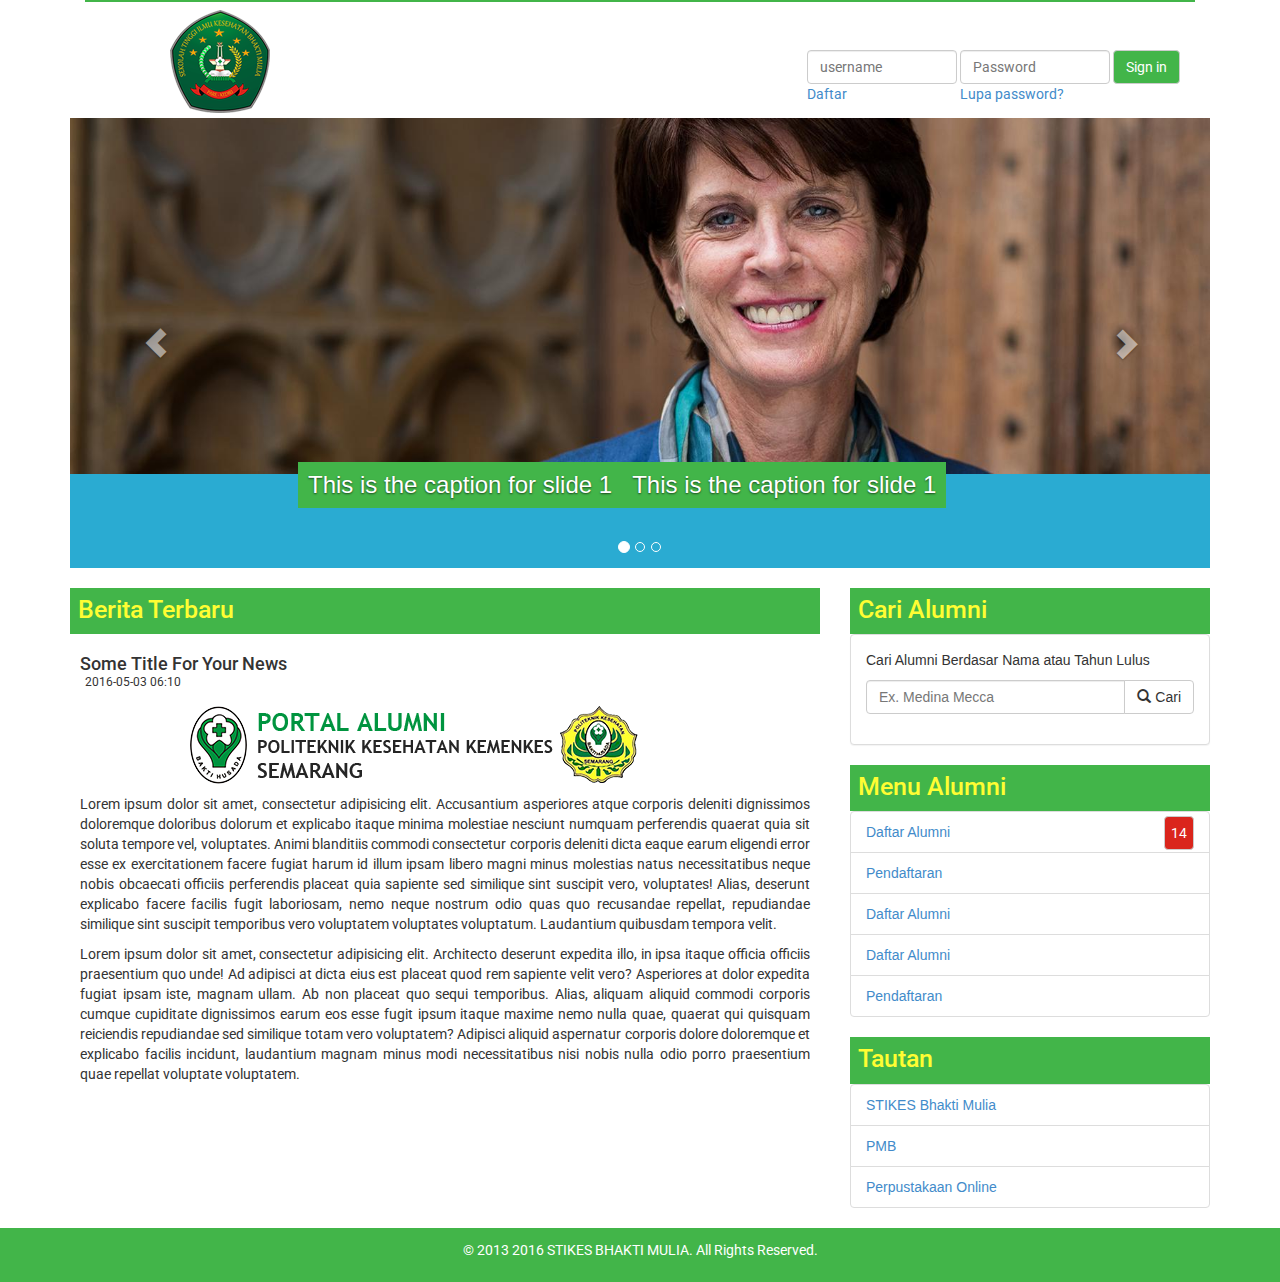
==== news1.html @ 32172011 "init files" ====
<html>
<head>
    <title>Alumni Portal</title>
    <link rel="stylesheet" href="assets/css/bootstrap.css" type="text/css">
    <link rel="stylesheet" href="assets/css/font-awesome.css" type="text/css">
    <link rel="stylesheet" href="assets/css/animate.css" type="text/css">
    <!-- Style of CSS -->
    <link rel="stylesheet" href="assets/css/style.css" type="text/css">

    <link href="https://fonts.googleapis.com/css?family=Roboto" rel="stylesheet">
</head>
<body>
<div class="container">
    <div class="col-lg-12">
        <div class="col-md-6">
            <a href="/" class="logo"><img src="assets/images/logo-kecil.png" alt=""></a>
        </div>
        <div class="col-md-6">
            <div class="login">
                <form class="form-inline" role="form">
                    <div class="form-group">
                        <label class="sr-only" for="exampleInputEmail2">Email address</label>
                        <input type="text" class="form-control" id="exampleInputEmail2" placeholder="username">
                        <p><a href="" data-toggle="modal" data-target="#myModal"> Daftar </a></p>
                    </div>
                    <div class="form-group">
                        <label class="sr-only" for="exampleInputPassword2">Password</label>
                        <input type="password" class="form-control" id="exampleInputPassword2" placeholder="Password">
                        <p><a href="" > Lupa password?</a></p>
                    </div>
                    <button type="submit" class="btn btn-default">Sign in</button>
                </form>
            </div>
            <!-- Modal -->
            <div class="modal fade" id="myModal" tabindex="-1" role="dialog" aria-labelledby="myModalLabel" aria-hidden="true">
                <div class="modal-dialog">
                    <div class="modal-content">
                        <div class="modal-header">
                            <button type="button" class="close" data-dismiss="modal" aria-hidden="true">&times;</button>
                            <h4 class="modal-title" id="myModalLabel">Daftar</h4>
                        </div>
                        <div class="modal-body">
                            <form role="form">
                                <div class="form-group">
                                    <label for="exampleInputEmail1">Nama Lengkap</label>
                                    <input type="email" class="form-control" id="exampleInputEmail1" placeholder="Enter email">
                                </div>
                                <div class="form-group">
                                    <label for="exampleInputEmail1">Nomor Telp</label>
                                    <input type="email" class="form-control" id="exampleInputEmail1" placeholder="Enter email">
                                </div>
                                <div class="form-group">
                                    <label for="exampleInputEmail1">Jurusan</label>
                                    <input type="email" class="form-control" id="exampleInputEmail1" placeholder="Enter email">
                                </div>
                                <div class="form-group">
                                    <label for="exampleInputEmail1">Email</label>
                                    <input type="email" class="form-control" id="exampleInputEmail1" placeholder="Enter email">
                                </div>
                                <div class="form-group">
                                    <label for="exampleInputEmail1">Pendidikan Terakhir</label>
                                    <input type="email" class="form-control" id="exampleInputEmail1" placeholder="Enter email">
                                </div>
                                <div class="form-group">
                                    <label for="exampleInputEmail1">Pekerjaan</label>
                                    <input type="email" class="form-control" id="exampleInputEmail1" placeholder="Enter email">
                                </div>
                                <div class="form-group">
                                    <label for="exampleInputPassword1">Password</label>
                                    <input type="password" class="form-control" id="exampleInputPassword1" placeholder="Password">
                                </div>

                            </form>
                        </div>
                        <div class="modal-footer">
                            <button type="button" class="btn btn-primary" data-toggle="modal" data-target=".bs-example-modal-sm" >Submit</button>
                        </div>
                    </div>
                </div>
            </div>

            <!-- confirmation modal -->
            <div class="modal fade bs-example-modal-sm" tabindex="-1" role="dialog" aria-labelledby="mySmallModalLabel" aria-hidden="true">
                <div class="modal-dialog modal-sm">
                    <div class="modal-content">
                        <div class="modal-header">
                            <button type="button" class="close" data-dismiss="modal" aria-hidden="true">&times;</button>
                            <h4 class="modal-title" id="myModalLabel">Confirmation</h4>
                        </div>
                        <div class="modal-body">
                            Data anda telah dikirim. Selamat bergabung sebagai alumni STIKES Bhakti Mulia !
                        </div>
                    </div>
                </div>
            </div>

        </div>
        <div class="slash"></div>
    </div>

</div>
<div class="container">
    <!--<nav class=" navbar-default">
        <div class="container-fluid">
            &lt;!&ndash; Brand and toggle get grouped for better mobile display &ndash;&gt;
            <div class="navbar-header">
                <button type="button" class="navbar-toggle collapsed" data-toggle="collapse" data-target="#bs-example-navbar-collapse-1" aria-expanded="false">
                    <span class="sr-only">Toggle navigation</span>
                    <span class="icon-bar"></span>
                    <span class="icon-bar"></span>
                    <span class="icon-bar"></span>
                </button>
                &lt;!&ndash;<a class="navbar-brand" href="#">Brand</a>&ndash;&gt;
            </div>

            &lt;!&ndash; Collect the nav links, forms, and other content for toggling &ndash;&gt;
            <div class="collapse navbar-collapse" id="bs-example-navbar-collapse-1">
                <ul class="nav navbar-nav">
                    <li><a href="#">Link <span class="sr-only">(current)</span></a></li>
                    <li><a href="#">Link</a></li>
                    <li><a href="#">Link</a></li>
                    <li><a href="#">Link</a></li>
                </ul>
            </div>&lt;!&ndash; /.navbar-collapse &ndash;&gt;
        </div>&lt;!&ndash; /.container-fluid &ndash;&gt;
    </nav>-->
    <div id="carousel-example-generic" class="carousel slide">
        <!-- Indicators -->
        <ol class="carousel-indicators">
            <li data-target="#carousel-example-generic" data-slide-to="0" class="active"></li>
            <li data-target="#carousel-example-generic" data-slide-to="1"></li>
            <li data-target="#carousel-example-generic" data-slide-to="2"></li>
        </ol>

        <!-- Wrapper for slides -->
        <div class="carousel-inner" role="listbox">

            <!-- First slide -->
            <div class="item active">
                <img src="assets/images/banner/1.jpg" alt="">

                <div class="carousel-caption">
                    <h3 data-animation="animated bounceInLeft">
                        This is the caption for slide 1
                    </h3>
                    <h3 data-animation="animated bounceInRight">
                        This is the caption for slide 1
                    </h3>
                </div>
            </div> <!-- /.item -->

            <!-- Second slide -->
            <div class="item">
                <img src="assets/images/banner/2.png" alt="">
                <div class="carousel-caption">
                    <h3 class="icon-container" data-animation="animated bounceInDown">
                        <span class="glyphicon glyphicon-heart"></span>
                    </h3>
                    <h3 class="icon-container" data-animation="animated bounceInDown">
                        <span class="glyphicon glyphicon-heart"></span>
                    </h3>
                    <h3 data-animation="animated bounceInUp">
                        This is the caption for slide 2
                    </h3>
                </div>
            </div><!-- /.item -->

            <!-- Third slide -->
            <div class="item">
                <img src="assets/images/banner/3.jpg" alt="">
                <div class="carousel-caption">
                    <h3 class="icon-container" data-animation="animated zoomInLeft">
                        <span class="glyphicon glyphicon-glass"></span>
                    </h3>
                    <h3 data-animation="animated flipInX">
                        This is the caption for slide 3
                    </h3>
                </div>
            </div><!-- /.item -->

        </div><!-- /.carousel-inner -->

        <!-- Controls -->
        <a class="left carousel-control" href="#carousel-example-generic" role="button" data-slide="prev">
            <span class="glyphicon glyphicon-chevron-left" aria-hidden="true"></span>
            <span class="sr-only">Previous</span>
        </a>
        <a class="right carousel-control" href="#carousel-example-generic" role="button" data-slide="next">
            <span class="glyphicon glyphicon-chevron-right" aria-hidden="true"></span>
            <span class="sr-only">Next</span>
        </a>
    </div> <!--/.carousel-->
    <div class="row">
        <div class="col-md-8">
            <div class="news-detail">
                <div class="title-section">
                    <h3>Berita Terbaru</h3>
                </div>
                <div class="content-detail">
                    <h4>Some Title For Your News</h4>
                    <small>2016-05-03 06:10</small>

                    <img src="assets/images/logo.png" alt="">
                    <p>Lorem ipsum dolor sit amet, consectetur adipisicing elit. Accusantium asperiores atque corporis deleniti dignissimos doloremque doloribus dolorum et explicabo itaque minima molestiae nesciunt numquam perferendis quaerat quia sit soluta tempore vel, voluptates. Animi blanditiis commodi consectetur corporis deleniti dicta eaque earum eligendi error esse ex exercitationem facere fugiat harum id illum ipsam libero magni minus molestias natus necessitatibus neque nobis obcaecati officiis perferendis placeat quia sapiente sed similique sint suscipit vero, voluptates! Alias, deserunt explicabo facere facilis fugit laboriosam, nemo neque nostrum odio quas quo recusandae repellat, repudiandae similique sint suscipit temporibus vero voluptatem voluptates voluptatum. Laudantium quibusdam tempora velit.</p>
                <p>Lorem ipsum dolor sit amet, consectetur adipisicing elit. Architecto deserunt expedita illo, in ipsa itaque officia officiis praesentium quo unde! Ad adipisci at dicta eius est placeat quod rem sapiente velit vero? Asperiores at dolor expedita fugiat ipsam iste, magnam ullam. Ab non placeat quo sequi temporibus. Alias, aliquam aliquid commodi corporis cumque cupiditate dignissimos earum eos esse fugit ipsum itaque maxime nemo nulla quae, quaerat qui quisquam reiciendis repudiandae sed similique totam vero voluptatem? Adipisci aliquid aspernatur corporis dolore doloremque et explicabo facilis incidunt, laudantium magnam minus modi necessitatibus nisi nobis nulla odio porro praesentium quae repellat voluptate voluptatem.</p>
                </div>
            </div>
        </div>
        <div class="col-md-4">
            <div class="search">
                <div class="title-section">
                    <h3>Cari Alumni</h3>
                </div>
                <div class="panel panel-default">
                    <div class="panel-body">
                        <p>Cari Alumni Berdasar Nama atau Tahun Lulus</p>
                        <form role="form">
                            <div class="form-group">
                                <div class="input-group">
                                    <input type="text" class="form-control" placeholder="Ex. Medina Mecca">
                                    <span class="input-group-btn">
                                    <button class="btn btn-default" type="button"><span class="glyphicon glyphicon-search"></span> Cari</button>
                                    </span>
                                </div><!-- /input-group -->
                            </div>
                        </form>
                    </div>
                </div>
            </div>
            <div class="side-bar">
                <div class="title-section">
                    <h3>Menu Alumni </h3>
                </div>
                <ul class="list-group">
                    <li class="list-group-item"><a href="#">Daftar Alumni</a> <button class="btn btn-default total-alumni" type="button" data-toggle="tooltip" data-placement="right" title="Alumni Terdaftar">14</button></li>
                    <li class="list-group-item"><a href="">Pendaftaran</a>
                    <li class="list-group-item"><a href="#">Daftar Alumni</a></li>
                    <li class="list-group-item"><a href="#">Daftar Alumni</a></li>
                    <li class="list-group-item"><a href="">Pendaftaran</a></li>
                </ul>
            </div>
            <div class="link-list">
                <div class="title-section">
                    <h3>Tautan </h3>
                </div>
                <ul class="list-group">
                    <li class="list-group-item"><a href="http://stikesbhaktimulia.ac.id/">STIKES Bhakti Mulia</a></li>
                    <li class="list-group-item"><a href="#">PMB</a>
                    <li class="list-group-item"><a href="#">Perpustakaan Online</a>
                </ul>
            </div>
        </div>
    </div>
</div>
<div class="footer">
    <p>&copy 2013 2016 <a href="http://stikesbhaktimulia.ac.id/">STIKES BHAKTI MULIA</a>. All Rights Reserved.</p>
</div>


<!-- Part of JS -->
<script>
    $(document).ready(function(){
        $('[data-toggle="tooltip"]').tooltip();
    });
</script>

<script src="assets/js/jquery-2.1.1.js"type="text/javascript"></script>
<script src="assets/js/bootstrap.js" type="text/javascript"></script>
<script src="assets/js/style.js" type="text/javascript"></script>
</body>
</html>
---- assets/css/style.css ----
body{
    /*background-image: url('../images/pattern.png');*/
    /*background-color: #ffffff;*/

    background: url("../images/pattern.png") no-repeat center, linear-gradient(#ffffff, #020202, transparent) ;  /* fallback */
    background: no-repeat;
    background-attachment: fixed;
    width: 100%!important;
}
/*.header-banner {*/
    /*background-color: #F4F4F4;*/

    /*!*background-image: url('../images/pattern.png');*!*/
    /*background-position: cover;*/
    /*background-repeat: repeat;*/
    /*width: 100%;*/
    /*height: 180px;*/
/*}*/
.logo {
    background-color: transparent;
    /*background-image: url('../images/logo.png');*/
    /*background-position: center top;*/
    /*background-repeat: no-repeat;*/
    position: relative;
    margin-left:70px;
    top: 10px;
    height: 150px;
    width: 500px;
    margin-bottom: 5px;
}
.logo img {
    margin-bottom: 5px;
}
.login {
    font-family: 'Roboto',sans-serif;
    background-color: transparent;
    background-position: center top;
    position: relative;
    float: right;
    top:50px;
    height: 72px;
}
.login .form-group p .signup ,.login .form-group p .forget-pass{
    float: right;
    color: #42B549
    font-family: 'Roboto',sans-serif;
}
.login button {
    margin-top: -30px;
    background-color: #42B549;
    color: #fff;
}
.login input[type="text"], .login input[type="password"]{
    width:150px;
}
.slash{
    background-color: #42B549;
    padding: 1px;
    box-shadow: 1px solid #212121;
}
.navbar-default {
    background-color: #42B549 ;
}
.navbar-default .collapse ul > li  a{
    color: #FEFF31;
    font-family: 'Roboto',sans-serif;
}
#carousel-example-generic{
    margin-top: 10px!important;
    padding-top: 0px!important;
}
.carousel-indicators {
    bottom: 0;
}
.carousel-control.right,
.carousel-control.left {
    background-image: none;
}
.carousel .item {
    background-color: #2aabd2;
    min-height: 10px;
    height: 50%;
    width:100%;
}
.carousel-caption h3,
.carousel .icon-container,
.carousel-caption button {
    background-color: #42B549;

}
.carousel-caption h3 {
    padding: 10px;
    float: left;
}
.carousel .icon-container {
    display: inline-block;
    font-size: 25px;
    line-height: 25px;
    padding: 0.5em;
    text-align: right;
    border-radius: 50%;
    float: left;


}
.carousel-caption button {
    border-color:#42B549;
    margin-top: 1em;
}

/* Animation delays */
.carousel-caption h3:first-child {
    animation-delay: 1s;
}
.carousel-caption h3:nth-child(2) {
    animation-delay: 2s;
}
.carousel-caption h3:nth-child(3) {
    animation-delay: 3s;
}

.title-section {
    background-color: #42B549;
    padding: 0 0 0.05em 0;

}
.title-section h3 {
    font-size: 25px;
    color: #FFFD33;
    padding: 8px 5px 0px 8px;
    font-family: 'Roboto',sans-serif;
}
.announcement ul, .news ul {
    margin-top: 0px!important;
}
.announcement ul > li h4, .news ul > li h4 {
    margin-top: -2px;
    margin-bottom: 0px !important;

}
.announcement ul > li small, .news ul > li small {
    color: #000;
}
.announcement ul > li > p, .news ul > li > p {
    margin-top: 10px !important;
    text-align: justify;
}
.announcement  .btn  , .news ul > li > p > a .btn .btn-primary {
    ;
}
.total-alumni {
    float: right;
    font-size: 14px;
    background-color: #DA251C;
    color: #fff;
    padding:6px;
    margin-top: -6px;
    font-family: 'Roboto',sans-serif;
}
.content-detail {
    background-color: #fff;
    padding:10px;
    text-align: justify;
    font-family: 'Roboto', sans-serif;

}
.content-detail h2 {
    background-color: #fff;
    padding:10px;
    text-align: justify;
    font-family: 'Roboto', sans-serif;

}
.content-detail small {
     font-family: 'Roboto', sans-serif;
     padding: 5px;

     display: block;
     margin-top: -15px;
 }
.content-detail img {
    display: block;
    margin-left:100px;
    padding: 10px;

}
.footer {
    background-color: #42B549;
    padding: 7px;
}
.footer p {
    padding: 5px;
    font-family: 'Roboto', sans-serif;
    color: #fff;
    text-align: center;
}
.footer p a{
    color: #fff;
}
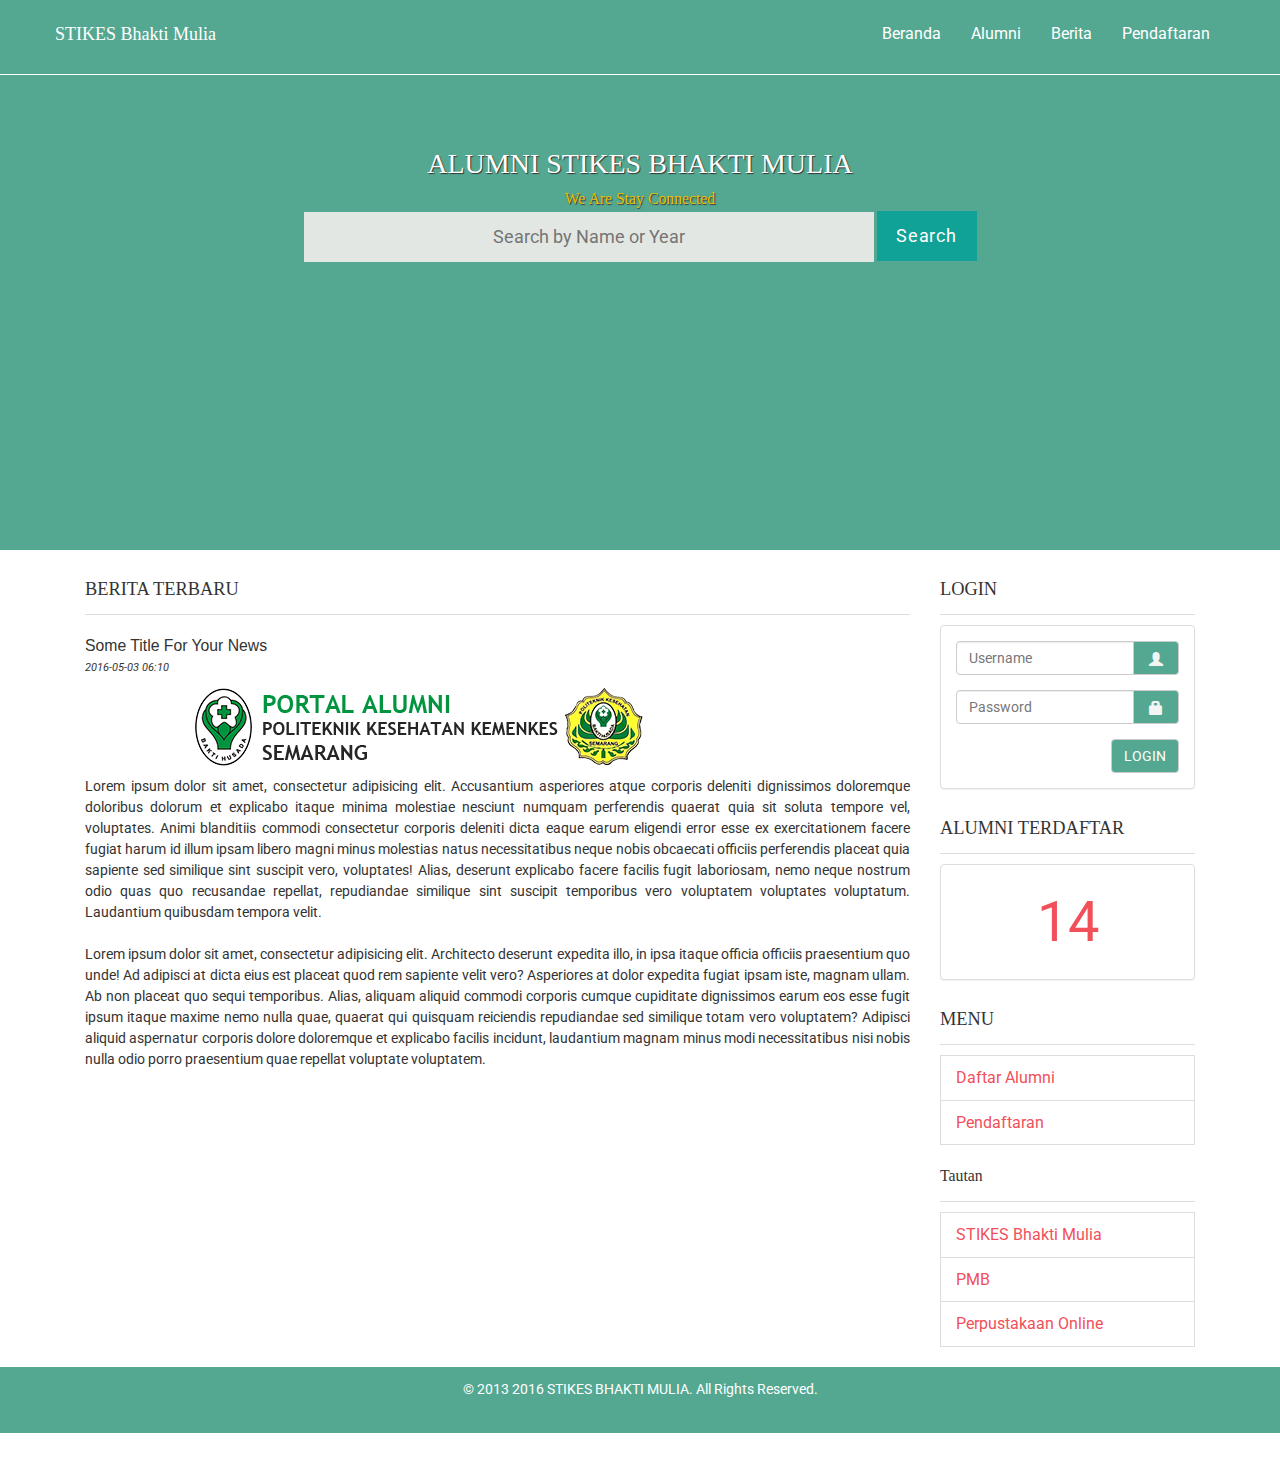
==== commit ff5bd240: "Change Interface" ====
--- a/news1.html
+++ b/news1.html
@@ -10,195 +10,159 @@
     <link href="https://fonts.googleapis.com/css?family=Roboto" rel="stylesheet">
 </head>
 <body>
-<div class="container">
-    <div class="col-lg-12">
-        <div class="col-md-6">
-            <a href="/" class="logo"><img src="assets/images/logo-kecil.png" alt=""></a>
-        </div>
-        <div class="col-md-6">
-            <div class="login">
-                <form class="form-inline" role="form">
-                    <div class="form-group">
-                        <label class="sr-only" for="exampleInputEmail2">Email address</label>
-                        <input type="text" class="form-control" id="exampleInputEmail2" placeholder="username">
-                        <p><a href="" data-toggle="modal" data-target="#myModal"> Daftar </a></p>
-                    </div>
-                    <div class="form-group">
-                        <label class="sr-only" for="exampleInputPassword2">Password</label>
-                        <input type="password" class="form-control" id="exampleInputPassword2" placeholder="Password">
-                        <p><a href="" > Lupa password?</a></p>
-                    </div>
-                    <button type="submit" class="btn btn-default">Sign in</button>
-                </form>
-            </div>
-            <!-- Modal -->
-            <div class="modal fade" id="myModal" tabindex="-1" role="dialog" aria-labelledby="myModalLabel" aria-hidden="true">
-                <div class="modal-dialog">
-                    <div class="modal-content">
-                        <div class="modal-header">
-                            <button type="button" class="close" data-dismiss="modal" aria-hidden="true">&times;</button>
-                            <h4 class="modal-title" id="myModalLabel">Daftar</h4>
-                        </div>
-                        <div class="modal-body">
-                            <form role="form">
-                                <div class="form-group">
-                                    <label for="exampleInputEmail1">Nama Lengkap</label>
-                                    <input type="email" class="form-control" id="exampleInputEmail1" placeholder="Enter email">
-                                </div>
-                                <div class="form-group">
-                                    <label for="exampleInputEmail1">Nomor Telp</label>
-                                    <input type="email" class="form-control" id="exampleInputEmail1" placeholder="Enter email">
-                                </div>
-                                <div class="form-group">
-                                    <label for="exampleInputEmail1">Jurusan</label>
-                                    <input type="email" class="form-control" id="exampleInputEmail1" placeholder="Enter email">
-                                </div>
-                                <div class="form-group">
-                                    <label for="exampleInputEmail1">Email</label>
-                                    <input type="email" class="form-control" id="exampleInputEmail1" placeholder="Enter email">
-                                </div>
-                                <div class="form-group">
-                                    <label for="exampleInputEmail1">Pendidikan Terakhir</label>
-                                    <input type="email" class="form-control" id="exampleInputEmail1" placeholder="Enter email">
-                                </div>
-                                <div class="form-group">
-                                    <label for="exampleInputEmail1">Pekerjaan</label>
-                                    <input type="email" class="form-control" id="exampleInputEmail1" placeholder="Enter email">
-                                </div>
-                                <div class="form-group">
-                                    <label for="exampleInputPassword1">Password</label>
-                                    <input type="password" class="form-control" id="exampleInputPassword1" placeholder="Password">
-                                </div>
-
-                            </form>
-                        </div>
-                        <div class="modal-footer">
-                            <button type="button" class="btn btn-primary" data-toggle="modal" data-target=".bs-example-modal-sm" >Submit</button>
-                        </div>
-                    </div>
-                </div>
-            </div>
-
-            <!-- confirmation modal -->
-            <div class="modal fade bs-example-modal-sm" tabindex="-1" role="dialog" aria-labelledby="mySmallModalLabel" aria-hidden="true">
-                <div class="modal-dialog modal-sm">
-                    <div class="modal-content">
-                        <div class="modal-header">
-                            <button type="button" class="close" data-dismiss="modal" aria-hidden="true">&times;</button>
-                            <h4 class="modal-title" id="myModalLabel">Confirmation</h4>
-                        </div>
-                        <div class="modal-body">
-                            Data anda telah dikirim. Selamat bergabung sebagai alumni STIKES Bhakti Mulia !
-                        </div>
-                    </div>
-                </div>
-            </div>
-
-        </div>
-        <div class="slash"></div>
+<!--<div class="container">-->
+    <!--<div class="col-lg-12">-->
+        <!--<div class="col-md-6">-->
+            <!--<a href="/" class="logo"><img src="assets/images/logo-kecil.png" alt=""></a>-->
+        <!--</div>-->
+        <!--<div class="col-md-6">-->
+            <!--<div class="login">-->
+                <!--<form class="form-inline" role="form">-->
+                    <!--<div class="form-group">-->
+                        <!--<label class="sr-only" for="exampleInputEmail2">Email address</label>-->
+                        <!--<input type="text" class="form-control" id="exampleInputEmail2" placeholder="username">-->
+                        <!--<p><a href="" data-toggle="modal" data-target="#myModal"> Daftar </a></p>-->
+                    <!--</div>-->
+                    <!--<div class="form-group">-->
+                        <!--<label class="sr-only" for="exampleInputPassword2">Password</label>-->
+                        <!--<input type="password" class="form-control" id="exampleInputPassword2" placeholder="Password">-->
+                        <!--<p><a href="" > Lupa password?</a></p>-->
+                    <!--</div>-->
+                    <!--<button type="submit" class="btn btn-default">Sign in</button>-->
+                <!--</form>-->
+            <!--</div>-->
+            <!--&lt;!&ndash; Modal &ndash;&gt;-->
+            <!--<div class="modal fade" id="myModal" tabindex="-1" role="dialog" aria-labelledby="myModalLabel" aria-hidden="true">-->
+                <!--<div class="modal-dialog">-->
+                    <!--<div class="modal-content">-->
+                        <!--<div class="modal-header">-->
+                            <!--<button type="button" class="close" data-dismiss="modal" aria-hidden="true">&times;</button>-->
+                            <!--<h4 class="modal-title" id="myModalLabel">Daftar</h4>-->
+                        <!--</div>-->
+                        <!--<div class="modal-body">-->
+                            <!--<form role="form">-->
+                                <!--<div class="form-group">-->
+                                    <!--<label>Nama Lengkap</label>-->
+                                    <!--<input type="text" class="form-control" placeholder="Nama">-->
+                                <!--</div>-->
+                                <!--<div class="form-group">-->
+                                    <!--<label>Nomor Telp</label>-->
+                                    <!--<input type="number" class="form-control"  placeholder="No. Telepon">-->
+                                <!--</div>-->
+
+                                <!--<div class="form-group">-->
+                                    <!--<label>Jurusan</label>-->
+                                    <!--<select class="form-control">-->
+                                        <!--<option>Perawat</option>-->
+                                        <!--<option>Bidan</option>-->
+                                        <!--<option>Rekam Medis</option>-->
+                                        <!--<option>Hiperkes</option>-->
+                                    <!--</select>-->
+                                <!--</div>-->
+                                <!--<div class="form-group">-->
+                                    <!--<label >Email</label>-->
+                                    <!--<input type="email" class="form-control"  placeholder="Email">-->
+                                <!--</div>-->
+                                <!--<div class="form-group">-->
+                                    <!--<label >Pendidikan Terakhir</label>-->
+                                    <!--<select class="form-control">-->
+                                        <!--<option>S1</option>-->
+                                        <!--<option>D3</option>-->
+                                    <!--</select>-->
+                                <!--</div>-->
+                                <!--<div class="form-group">-->
+                                    <!--<label>Pekerjaan</label>-->
+                                    <!--<input type="text" class="form-control" placeholder="Pekerjaan">-->
+                                <!--</div>-->
+                            <!--</form>-->
+                        <!--</div>-->
+                        <!--<div class="modal-footer">-->
+                            <!--<button type="button" class="btn btn-primary" data-toggle="modal" data-target=".bs-example-modal-sm" >Submit</button>-->
+                        <!--</div>-->
+                    <!--</div>-->
+                <!--</div>-->
+            <!--</div>-->
+
+            <!--&lt;!&ndash; confirmation modal &ndash;&gt;-->
+            <!--<div class="modal fade bs-example-modal-sm" tabindex="-1" role="dialog" aria-labelledby="mySmallModalLabel" aria-hidden="true">-->
+                <!--<div class="modal-dialog modal-sm">-->
+                    <!--<div class="modal-content">-->
+                        <!--<div class="modal-header">-->
+                            <!--<button type="button" class="close" data-dismiss="modal" aria-hidden="true">&times;</button>-->
+                            <!--<h4 class="modal-title" id="myModalLabel">Confirmation</h4>-->
+                        <!--</div>-->
+                        <!--<div class="modal-body">-->
+                            <!--Data anda telah dikirim. Selamat bergabung sebagai alumni STIKES Bhakti Mulia !-->
+                        <!--</div>-->
+                    <!--</div>-->
+                <!--</div>-->
+            <!--</div>-->
+
+
+        <!--</div>-->
+    <!--</div>-->
+<!--</div>//new-->
+
+
+<!-- ******************* HeaderWrap *******************-->
+
+<div id="headerwrap">
+    <header class="clearfix">
+        <h1><img src="assets/images/logo-besar.png" alt=""></h1>
+        <!--<h1><span>Welcome !</span> Alumni STIKES Bhakti Mulia !</h1>-->
+        <div class="container">
+            <div class="row">
+                <div class="col-md-12">
+                    <h2>Alumni STIKES Bhakti Mulia</h2>
+                    <h3>We Are Stay Connected</h3>
+                    <input type="text" name="search" placeholder="Search by Name or Year" class="cform-text" size="40" title="search">
+                    <input type="submit" value="Search" class="cform-submit">
+                </div>
+                <!-- /.col-md-12 -->
+            </div>
+            <!-- /.row -->
+        </div>
+        <!-- /.container -->
+    </header>
+    <!-- /.header -->
+</div>
+<!-- /.headerwrap -->
+<nav class="navbar navbar-inverse navbar-fixed-top" role="navigation">
+    <!-- Brand and toggle get grouped for better mobile display -->
+    <div class="container">
+        <div class="navbar-header">
+            <button type="button" class="navbar-toggle" data-toggle="collapse" data-target="#bs-example-navbar-collapse-1">
+                <span class="sr-only">Toggle navigation</span>
+                <span class="icon-bar"></span>
+                <span class="icon-bar"></span>
+                <span class="icon-bar"></span>
+            </button>
+            <h1 class="navbar-brand"><a href="#top">STIKES Bhakti Mulia</a></h1>
+        </div>
+
+        <!-- Collect the nav links, forms, and other content for toggling -->
+        <div class="collapse navbar-collapse" id="bs-example-navbar-collapse-1">
+            <ul class="nav navbar-nav navbar-right">
+                <li><a title="Adote" href="#adote">Beranda</a></li>
+                <li><a title="Pets" href="#pets">Alumni</a></li>
+                <li><a title="Instituicoes" href="#instituicoes">Berita</a></li>
+                <li><a title="Contato" href="#contato">Pendaftaran</a></li>
+            </ul>
+        </div>
     </div>
-
-</div>
-<div class="container">
-    <!--<nav class=" navbar-default">
-        <div class="container-fluid">
-            &lt;!&ndash; Brand and toggle get grouped for better mobile display &ndash;&gt;
-            <div class="navbar-header">
-                <button type="button" class="navbar-toggle collapsed" data-toggle="collapse" data-target="#bs-example-navbar-collapse-1" aria-expanded="false">
-                    <span class="sr-only">Toggle navigation</span>
-                    <span class="icon-bar"></span>
-                    <span class="icon-bar"></span>
-                    <span class="icon-bar"></span>
-                </button>
-                &lt;!&ndash;<a class="navbar-brand" href="#">Brand</a>&ndash;&gt;
-            </div>
-
-            &lt;!&ndash; Collect the nav links, forms, and other content for toggling &ndash;&gt;
-            <div class="collapse navbar-collapse" id="bs-example-navbar-collapse-1">
-                <ul class="nav navbar-nav">
-                    <li><a href="#">Link <span class="sr-only">(current)</span></a></li>
-                    <li><a href="#">Link</a></li>
-                    <li><a href="#">Link</a></li>
-                    <li><a href="#">Link</a></li>
-                </ul>
-            </div>&lt;!&ndash; /.navbar-collapse &ndash;&gt;
-        </div>&lt;!&ndash; /.container-fluid &ndash;&gt;
-    </nav>-->
-    <div id="carousel-example-generic" class="carousel slide">
-        <!-- Indicators -->
-        <ol class="carousel-indicators">
-            <li data-target="#carousel-example-generic" data-slide-to="0" class="active"></li>
-            <li data-target="#carousel-example-generic" data-slide-to="1"></li>
-            <li data-target="#carousel-example-generic" data-slide-to="2"></li>
-        </ol>
-
-        <!-- Wrapper for slides -->
-        <div class="carousel-inner" role="listbox">
-
-            <!-- First slide -->
-            <div class="item active">
-                <img src="assets/images/banner/1.jpg" alt="">
-
-                <div class="carousel-caption">
-                    <h3 data-animation="animated bounceInLeft">
-                        This is the caption for slide 1
-                    </h3>
-                    <h3 data-animation="animated bounceInRight">
-                        This is the caption for slide 1
-                    </h3>
-                </div>
-            </div> <!-- /.item -->
-
-            <!-- Second slide -->
-            <div class="item">
-                <img src="assets/images/banner/2.png" alt="">
-                <div class="carousel-caption">
-                    <h3 class="icon-container" data-animation="animated bounceInDown">
-                        <span class="glyphicon glyphicon-heart"></span>
-                    </h3>
-                    <h3 class="icon-container" data-animation="animated bounceInDown">
-                        <span class="glyphicon glyphicon-heart"></span>
-                    </h3>
-                    <h3 data-animation="animated bounceInUp">
-                        This is the caption for slide 2
-                    </h3>
-                </div>
-            </div><!-- /.item -->
-
-            <!-- Third slide -->
-            <div class="item">
-                <img src="assets/images/banner/3.jpg" alt="">
-                <div class="carousel-caption">
-                    <h3 class="icon-container" data-animation="animated zoomInLeft">
-                        <span class="glyphicon glyphicon-glass"></span>
-                    </h3>
-                    <h3 data-animation="animated flipInX">
-                        This is the caption for slide 3
-                    </h3>
-                </div>
-            </div><!-- /.item -->
-
-        </div><!-- /.carousel-inner -->
-
-        <!-- Controls -->
-        <a class="left carousel-control" href="#carousel-example-generic" role="button" data-slide="prev">
-            <span class="glyphicon glyphicon-chevron-left" aria-hidden="true"></span>
-            <span class="sr-only">Previous</span>
-        </a>
-        <a class="right carousel-control" href="#carousel-example-generic" role="button" data-slide="next">
-            <span class="glyphicon glyphicon-chevron-right" aria-hidden="true"></span>
-            <span class="sr-only">Next</span>
-        </a>
-    </div> <!--/.carousel-->
-    <div class="row">
-        <div class="col-md-8">
+    <!-- /.navbar-collapse -->
+</nav>
+<div id="top"></div>
+
+    <div class="container">
+        <div class="col-md-9">
             <div class="news-detail">
                 <div class="title-section">
-                    <h3>Berita Terbaru</h3>
+                    <h2>Berita Terbaru</h2>
                 </div>
                 <div class="content-detail">
-                    <h4>Some Title For Your News</h4>
-                    <small>2016-05-03 06:10</small>
+                    <h3>Some Title For Your News</h3>
+                    <small><i>2016-05-03 06:10</i></small>
 
                     <img src="assets/images/logo.png" alt="">
                     <p>Lorem ipsum dolor sit amet, consectetur adipisicing elit. Accusantium asperiores atque corporis deleniti dignissimos doloremque doloribus dolorum et explicabo itaque minima molestiae nesciunt numquam perferendis quaerat quia sit soluta tempore vel, voluptates. Animi blanditiis commodi consectetur corporis deleniti dicta eaque earum eligendi error esse ex exercitationem facere fugiat harum id illum ipsam libero magni minus molestias natus necessitatibus neque nobis obcaecati officiis perferendis placeat quia sapiente sed similique sint suscipit vero, voluptates! Alias, deserunt explicabo facere facilis fugit laboriosam, nemo neque nostrum odio quas quo recusandae repellat, repudiandae similique sint suscipit temporibus vero voluptatem voluptates voluptatum. Laudantium quibusdam tempora velit.</p>
@@ -206,37 +170,53 @@
                 </div>
             </div>
         </div>
-        <div class="col-md-4">
-            <div class="search">
-                <div class="title-section">
-                    <h3>Cari Alumni</h3>
+        <div class="col-md-3">
+            <div class="login">
+                <div class="title-section">
+                    <h2>login</h2>
                 </div>
                 <div class="panel panel-default">
                     <div class="panel-body">
-                        <p>Cari Alumni Berdasar Nama atau Tahun Lulus</p>
                         <form role="form">
                             <div class="form-group">
                                 <div class="input-group">
-                                    <input type="text" class="form-control" placeholder="Ex. Medina Mecca">
+                                    <input type="text" class="form-control" placeholder="Username">
                                     <span class="input-group-btn">
-                                    <button class="btn btn-default" type="button"><span class="glyphicon glyphicon-search"></span> Cari</button>
+                                    <button class="btn btn-default icon" type="button"><span class="glyphicon glyphicon-user"></span></button>
                                     </span>
                                 </div><!-- /input-group -->
                             </div>
+                            <div class="form-group">
+                                <div class="input-group">
+                                    <input type="password" class="form-control" placeholder="Password">
+                                    <span class="input-group-btn">
+                                    <button class="btn btn-default icon" type="button"><span class="glyphicon glyphicon-lock"></span></button>
+                                    </span>
+                                </div><!-- /input-group -->
+                            </div>
+                            <button class="btn btn-default login-button"> Login</button>
+                            <!--<input type="submit" role="button" value="login">-->
                         </form>
                     </div>
                 </div>
             </div>
+            <div class="total">
+                <div class="title-section">
+                    <h2>Alumni Terdaftar</h2>
+                </div>
+                <div class="panel panel-default">
+                    <div class="panel-body">
+                        <a href="#" ><p data-toggle="tooltip" data-placement="right" title="Alumni Terdaftar">14</p></a>
+                    </div>
+                </div>
+            </div>
             <div class="side-bar">
                 <div class="title-section">
-                    <h3>Menu Alumni </h3>
+                    <h2>Menu</h2>
                 </div>
                 <ul class="list-group">
-                    <li class="list-group-item"><a href="#">Daftar Alumni</a> <button class="btn btn-default total-alumni" type="button" data-toggle="tooltip" data-placement="right" title="Alumni Terdaftar">14</button></li>
+                    <li class="list-group-item"><a href="#">Daftar Alumni</a></li>
                     <li class="list-group-item"><a href="">Pendaftaran</a>
-                    <li class="list-group-item"><a href="#">Daftar Alumni</a></li>
-                    <li class="list-group-item"><a href="#">Daftar Alumni</a></li>
-                    <li class="list-group-item"><a href="">Pendaftaran</a></li>
                 </ul>
             </div>
             <div class="link-list">
--- a/assets/css/style.css
+++ b/assets/css/style.css
@@ -1,183 +1,351 @@
+
+div, article, section, header, footer, nav, li {
+    position:relative;
+}
+.group:after {
+    display:block;
+    height:0;
+    clear:both;
+    content:".";
+    visibility:hidden; /* For clearing */
+}
+
 body{
-    /*background-image: url('../images/pattern.png');*/
-    /*background-color: #ffffff;*/
-
-    background: url("../images/pattern.png") no-repeat center, linear-gradient(#ffffff, #020202, transparent) ;  /* fallback */
-    background: no-repeat;
-    background-attachment: fixed;
-    width: 100%!important;
-}
-/*.header-banner {*/
-    /*background-color: #F4F4F4;*/
-
-    /*!*background-image: url('../images/pattern.png');*!*/
-    /*background-position: cover;*/
-    /*background-repeat: repeat;*/
+    font-family: 'Roboto', sans-serif;
+
+}
+::-moz-selection {
+    background:#f0bf00;
+    color:#333;
+}
+::selection {
+    background:#f0bf00;
+    color:#333;
+}
+/*
+
+14 / 16	= 		0.875em 		(14px equivalent)
+16 / 16	= 		1em 			(16px equivalent)
+18 / 16 = 		1.125em 		(18px equivalent)
+21 / 16 = 		1.3125em 		(21px equivalent)
+24 / 16 = 		1.5em 			(24px equivalent)
+30 / 16 = 		1.875em 		(30px equivalent)
+
+*/
+p {
+    font-size: 1em; /* 16px */
+    line-height: 1.5; /* 24px */
+    margin: 0 0 1.5em 0;
+}
+ul, ol {
+    font-size: 1.125em; /* 18px */
+    line-height: 1.5; /* 24px */
+    margin: 0 0 1.875em 0;
+}
+body, input, textarea {
+}
+a:link, a:visited {
+    color: #F1505A;
+}
+a:hover, a:active {
+    color: #F1505A;
+    text-decoration: underline;
+}
+h1, h2, h3, h4, h5, h6 {
+    font-weight: normal;
+    font-family: 'Bitter', serif;
+}
+h1 {
+    font-size: 1.5em; /* 24px */
+    line-height: 1.5; /* 24px */
+    margin-top: 1.42em;
+    margin-bottom: 0em;
+}
+h2 {
+    font-size: 1.3125em; /* 21px */
+    line-height: 1.1429; /* 24px */
+    margin-top: 1.1429em;
+    margin-bottom: 0em;
+}
+h3 {
+    font-size: 1.125em; /* 18px */
+    line-height: 1.3333; /* 24px */
+    margin-top: 1.3333em;
+    margin-bottom: 0em;
+}
+h4 {
+    font-size: 1em; /* 16px */
+    line-height: 1.5; /* 24px */
+    margin-top: 1.5em;
+    margin-bottom: 0em;
+}
+h5 {
+    font-size: 0.875em; /* 14px */
+    line-height: 1.7143; /* 24px */
+    margin-top: 1.7143em;
+    margin-bottom: 0em;
+}
+strong {
+    font-weight:normal;
+    font-family: 'Bitter', serif;
+}
+small {
+    font-size: 0.75em; /* 12px */
+    line-height: 2; /* 24px */
+    margin-top: 2em;
+    margin-bottom: 0em;
+}
+em {
+    font-style: normal;
+    font-family: 'Open Sans';
+}
+.muted {
+    color: #A5A5A2;
+    font-family: 'Quattrocento', serif;
+}
+.impressed {
+    text-shadow:
+            -1px -1px 0 rgba(0, 0, 0, 0.5), /* shadow */  1px 1px 0 rgba(255, 255, 255, 0.9); /* highlight */
+}
+.more-link {
+    font-size: .875em; /* 14px */
+    margin-top: 1.5em;
+    font-family: 'Bitter', serif;
+}
+.more-link:link, .more-link:visited {
+    color: #f0bf00;
+    text-transform: uppercase;
+}
+/* ----------------------------------------------------------------------------------------------------------
+03 Non-semantic ------------------------------------------------------------
+---------------------------------------------------------------------------------------------------------- */
+/* New Image Replacement Hack */
+
+.hide-text {
+    text-indent: 100%;
+    white-space: nowrap;
+    overflow: hidden;
+    font-size: 1em;
+}
+.alignright {
+    text-align: right;
+}
+.alignleft {
+    text-align: left;
+}
+.aligncenter {
+    text-align: center;
+}
+.medium {
+    font-weight: normal;
+    font-family: 'Bitter', serif;
+}
+
+/*form submit*/
+/*input[type=text], input[type=submit], textarea {*/
     /*width: 100%;*/
-    /*height: 180px;*/
+    /*padding: 0.5em;*/
+    /*font-size: 1em;*/
+    /*margin-bottom: 1.5em;*/
+    /*box-sizing: border-box;*/
+    /*-moz-box-sizing: border-box;*/
+    /*-webkit-box-sizing: border-box;*/
 /*}*/
-.logo {
-    background-color: transparent;
-    /*background-image: url('../images/logo.png');*/
-    /*background-position: center top;*/
-    /*background-repeat: no-repeat;*/
-    position: relative;
-    margin-left:70px;
-    top: 10px;
-    height: 150px;
-    width: 500px;
-    margin-bottom: 5px;
-}
-.logo img {
-    margin-bottom: 5px;
-}
-.login {
+/*input, button, select, textarea {*/
+    /*font-family: 'Quattrocento', serif;*/
+/*}*/
+#headerwrap {
+    width: 100%;
+    background: url('../images/banner.png') #54A892 no-repeat center center fixed;
+    mask-image: inherit;
+    -webkit-background-size: cover;
+    -moz-background-size: cover;
+    -o-background-size: cover;
+    background-size: cover;
+    min-height: 600px;
+    margin-top: -50px;
+    padding-top:160px;
+    text-align:center;
+}
+
+#headerwrap h2 {
+    text-transform:uppercase;
+    color: #FFFFFF;
+    font-size: 2em;
+    font-weight: normal;
+    margin: 0.3em 0;
+    text-shadow: 1px 1px 1px #333333;
+}
+#headerwrap h3 {
+    color: #F0BF00;
+    font-weight: normal;
+    margin: 0.1em 0;
+    text-shadow: 1px 1px 1px #333333;
+}
+#headerwrap h1 span {
+    color:#f0bf00;
+}
+#headerwrap input[type=text] {
+    background: rgba(227, 231, 228, 1);
     font-family: 'Roboto',sans-serif;
-    background-color: transparent;
-    background-position: center top;
-    position: relative;
-    float: right;
-    top:50px;
-    height: 72px;
-}
-.login .form-group p .signup ,.login .form-group p .forget-pass{
-    float: right;
-    color: #42B549
-    font-family: 'Roboto',sans-serif;
-}
-.login button {
-    margin-top: -30px;
-    background-color: #42B549;
-    color: #fff;
-}
-.login input[type="text"], .login input[type="password"]{
-    width:150px;
-}
-.slash{
-    background-color: #42B549;
-    padding: 1px;
-    box-shadow: 1px solid #212121;
-}
-.navbar-default {
-    background-color: #42B549 ;
-}
-.navbar-default .collapse ul > li  a{
-    color: #FEFF31;
-    font-family: 'Roboto',sans-serif;
-}
-#carousel-example-generic{
-    margin-top: 10px!important;
-    padding-top: 0px!important;
-}
-.carousel-indicators {
-    bottom: 0;
-}
-.carousel-control.right,
-.carousel-control.left {
-    background-image: none;
-}
-.carousel .item {
-    background-color: #2aabd2;
-    min-height: 10px;
-    height: 50%;
-    width:100%;
-}
-.carousel-caption h3,
-.carousel .icon-container,
-.carousel-caption button {
-    background-color: #42B549;
-
-}
-.carousel-caption h3 {
-    padding: 10px;
-    float: left;
-}
-.carousel .icon-container {
-    display: inline-block;
-    font-size: 25px;
-    line-height: 25px;
-    padding: 0.5em;
-    text-align: right;
-    border-radius: 50%;
-    float: left;
-
-
-}
-.carousel-caption button {
-    border-color:#42B549;
-    margin-top: 1em;
-}
-
-/* Animation delays */
-.carousel-caption h3:first-child {
-    animation-delay: 1s;
-}
-.carousel-caption h3:nth-child(2) {
-    animation-delay: 2s;
-}
-.carousel-caption h3:nth-child(3) {
-    animation-delay: 3s;
+    font-size: 1.3125em;
+    border: 0;
+    text-align: center;
+    vertical-align: middle;
+    margin-bottom:0 !important;
+}
+#headerwrap input[type=text]:focus {
+    background: #fff;
+    transition: background 0.25 ease-in;
+    -moz-transition: background 0.25 ease-in;
+    -webkit-transition: background 0.25 ease-in;
+}
+#headerwrap input[type=text] {
+    margin-top: -2.5px;
+    height: 2.7em;
+    width:50%;
+}
+#headerwrap input[type=submit] {
+    font-family: 'Roboto', sans-serif;
+    color: #fff;
+    width: 100px;
+    height: 2.7em;
+    font-size: 1.3125em; /* 21px */
+    padding:0.5em;
+    letter-spacing: 0.05em;
+    margin: 0!important;
+    border: 0;
+    text-transform: none;
+    background: #10A296 !important;
+}
+#headerwrap input[type=submit]:hover, #headerwrap input[type=submit]:active {
+    background: #25cab3 !important;
+}
+.navbar-fixed-top .container {
+    /* Uncomment to make nav expand full width */
+    	/*width: auto; */
+}
+.navbar-brand {
+    margin-left:0;
+    padding: 0;
+    margin-top:1.325em !important;
+}
+.navbar-brand a {
+    padding:0;
+    color: #fff;
+    margin-left: 0;
+    font-weight: normal;
+}
+.navbar-brand a:hover {
+    text-decoration: none;
+    color:#f0bf00;
+    transition: color .15s linear;
+    -webkit-transition: color .15s linear;
+    -moz-transition: color .15s linear;
+}
+.navbar-brand a:focus {
+    outline: none;
+}
+.navbar-inner {
+    min-height: 3.75em;
+}
+.navbar-inverse{
+    background-repeat: repeat;
+    background-color: #54A892;
+    border-color: #ffffff;
+}
+.navbar-wrapper {
+    overflow:hidden;/* No fixed height, will break collapsible nav */
+}
+
+.navbar-collapse ul > li > a {
+    font-weight: normal;
+    font-size: 0,875em;
+    margin-top: 0.55em;
+    color: #fff !important;
+}
+
+.navbar-inverse .brand, .navbar-inverse .nav > li > a {
+    text-shadow: none;
 }
 
 .title-section {
-    background-color: #42B549;
-    padding: 0 0 0.05em 0;
-
-}
-.title-section h3 {
-    font-size: 25px;
-    color: #FFFD33;
-    padding: 8px 5px 0px 8px;
-    font-family: 'Roboto',sans-serif;
-}
-.announcement ul, .news ul {
-    margin-top: 0px!important;
-}
-.announcement ul > li h4, .news ul > li h4 {
-    margin-top: -2px;
-    margin-bottom: 0px !important;
-
-}
-.announcement ul > li small, .news ul > li small {
-    color: #000;
-}
+    padding: 0 0 1em 0;
+    border-bottom: 1px solid #DDDDDD;
+
+}
+
+.title-section h2 {
+    text-transform: uppercase;
+    padding: 8px 5px 0px 0px;
+}
+.news ul > li, .announcement ul>li {
+    list-style: none;
+    border-bottom: 1px solid #DDDDDD;
+}
+
 .announcement ul > li > p, .news ul > li > p {
     margin-top: 10px !important;
     text-align: justify;
 }
-.announcement  .btn  , .news ul > li > p > a .btn .btn-primary {
-    ;
-}
-.total-alumni {
+.announcement .page , .news .page{
+    display: block;
+    margin-bottom: 10px;
+   text-align: right;
+
+}
+
+.login .panel{
+    margin-top: 10px;
+}
+.login .icon {
+    background-color:#54A892 ;
+}
+.login .glyphicon-user, .login .glyphicon-lock{
+    padding:3px ;
+    color: rgba(244, 244, 244, 1);
+}
+.login-button{
     float: right;
-    font-size: 14px;
-    background-color: #DA251C;
-    color: #fff;
-    padding:6px;
-    margin-top: -6px;
-    font-family: 'Roboto',sans-serif;
-}
-.content-detail {
-    background-color: #fff;
-    padding:10px;
+    background-color:#54A892 ;
+    color: #fff;
+    text-transform: uppercase;
+}
+.login-button:hover{
+    float: right;
+    background-color:#10A296 ;
+    color: #fff;
+
+}
+.side-bar .title-section,.total .title-section, .link-list .title-section {
+    margin-bottom: 10px;
+}
+.side-bar .list-group-item ,.total .title-section, .link-list .list-group-item {
+    border-radius: 0px !important;
+}
+.total p {
+    text-align: center;
+    vertical-align: middle;
+    font-size:4em;
+    margin-bottom: 0!important;
+    padding: 0!important;
+    color:#F1505A ;
+}
+
+/*.content-detail {*/
+    /*background-color: #fff;*/
+    /*padding:10px;*/
+    /*text-align: justify;*/
+
+/*}*/
+.content-detail h3 {
+   font-family: "Bitter", sans-serif;
+
+}
+.content-detail p {
     text-align: justify;
-    font-family: 'Roboto', sans-serif;
-
-}
-.content-detail h2 {
-    background-color: #fff;
-    padding:10px;
-    text-align: justify;
-    font-family: 'Roboto', sans-serif;
-
-}
-.content-detail small {
-     font-family: 'Roboto', sans-serif;
-     padding: 5px;
-
-     display: block;
-     margin-top: -15px;
- }
+}
+
 .content-detail img {
     display: block;
     margin-left:100px;
@@ -185,7 +353,7 @@
 
 }
 .footer {
-    background-color: #42B549;
+    background-color:#54A892;
     padding: 7px;
 }
 .footer p {
